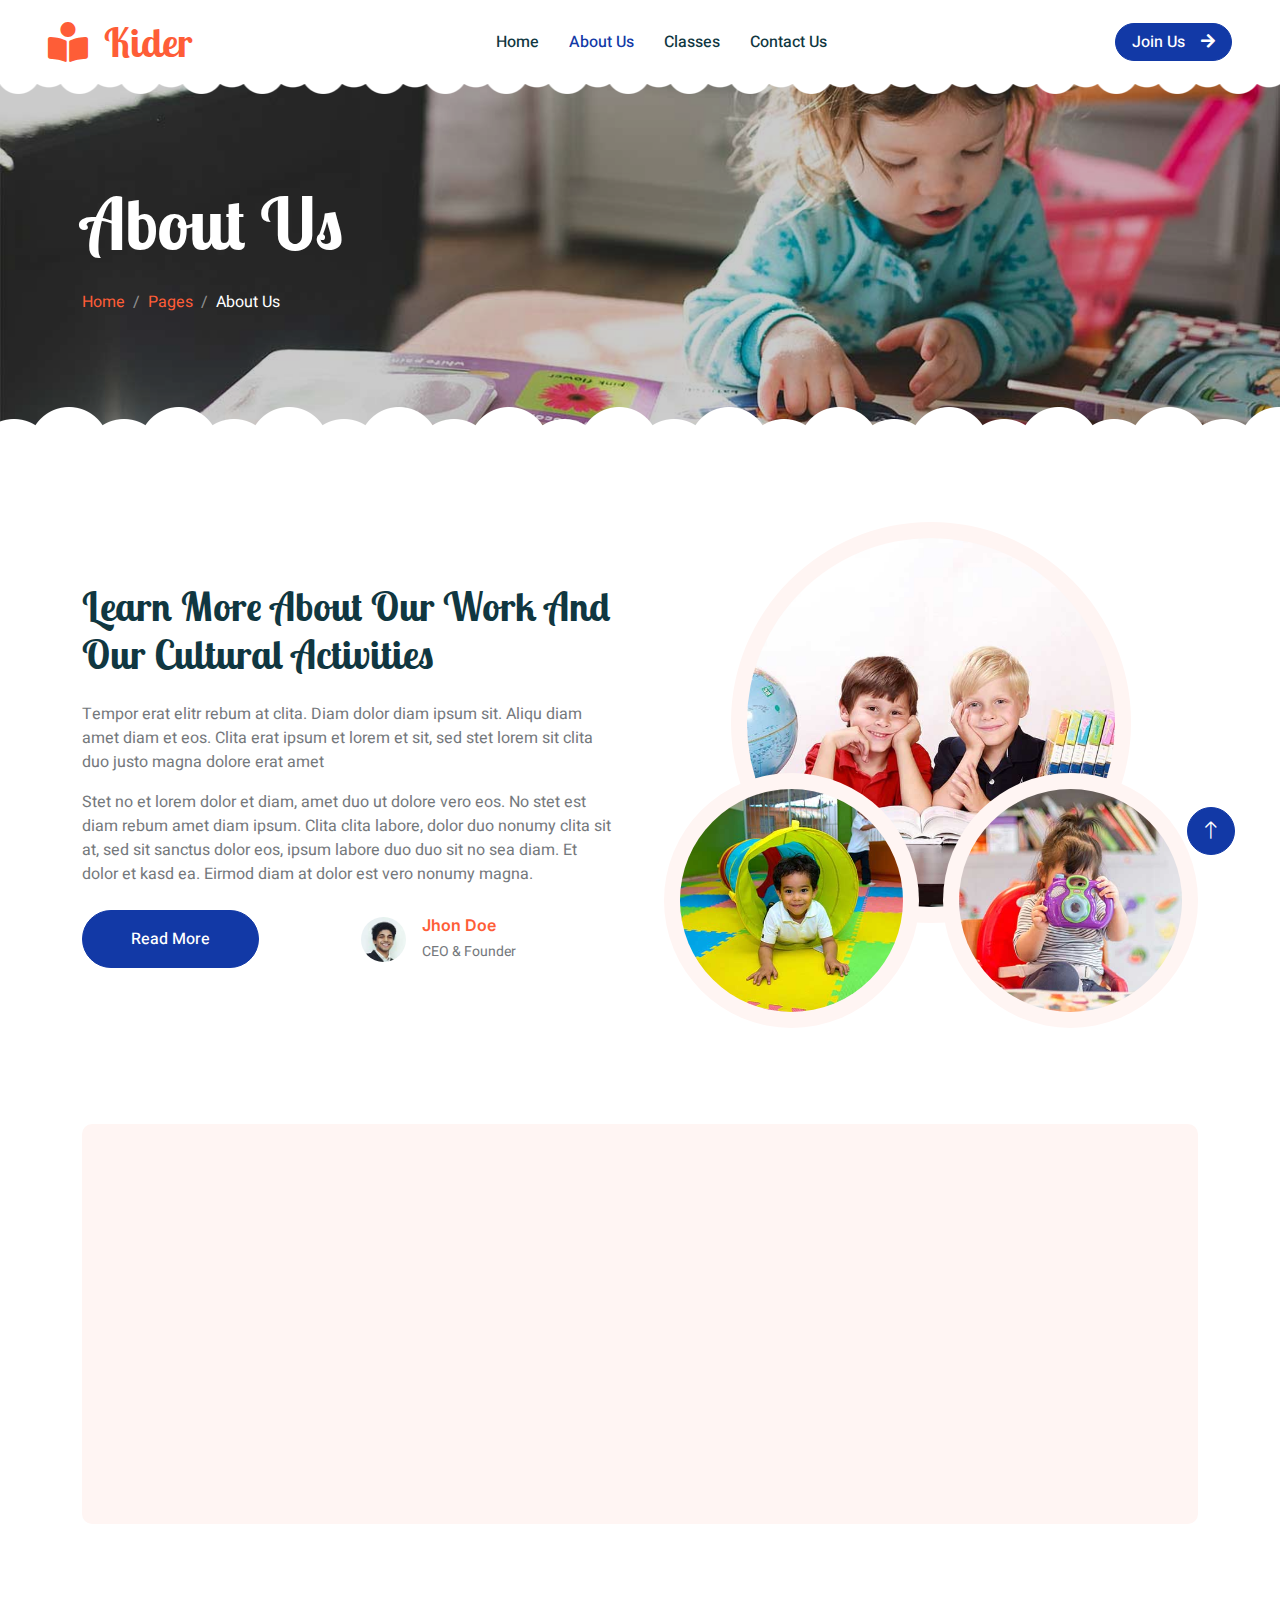
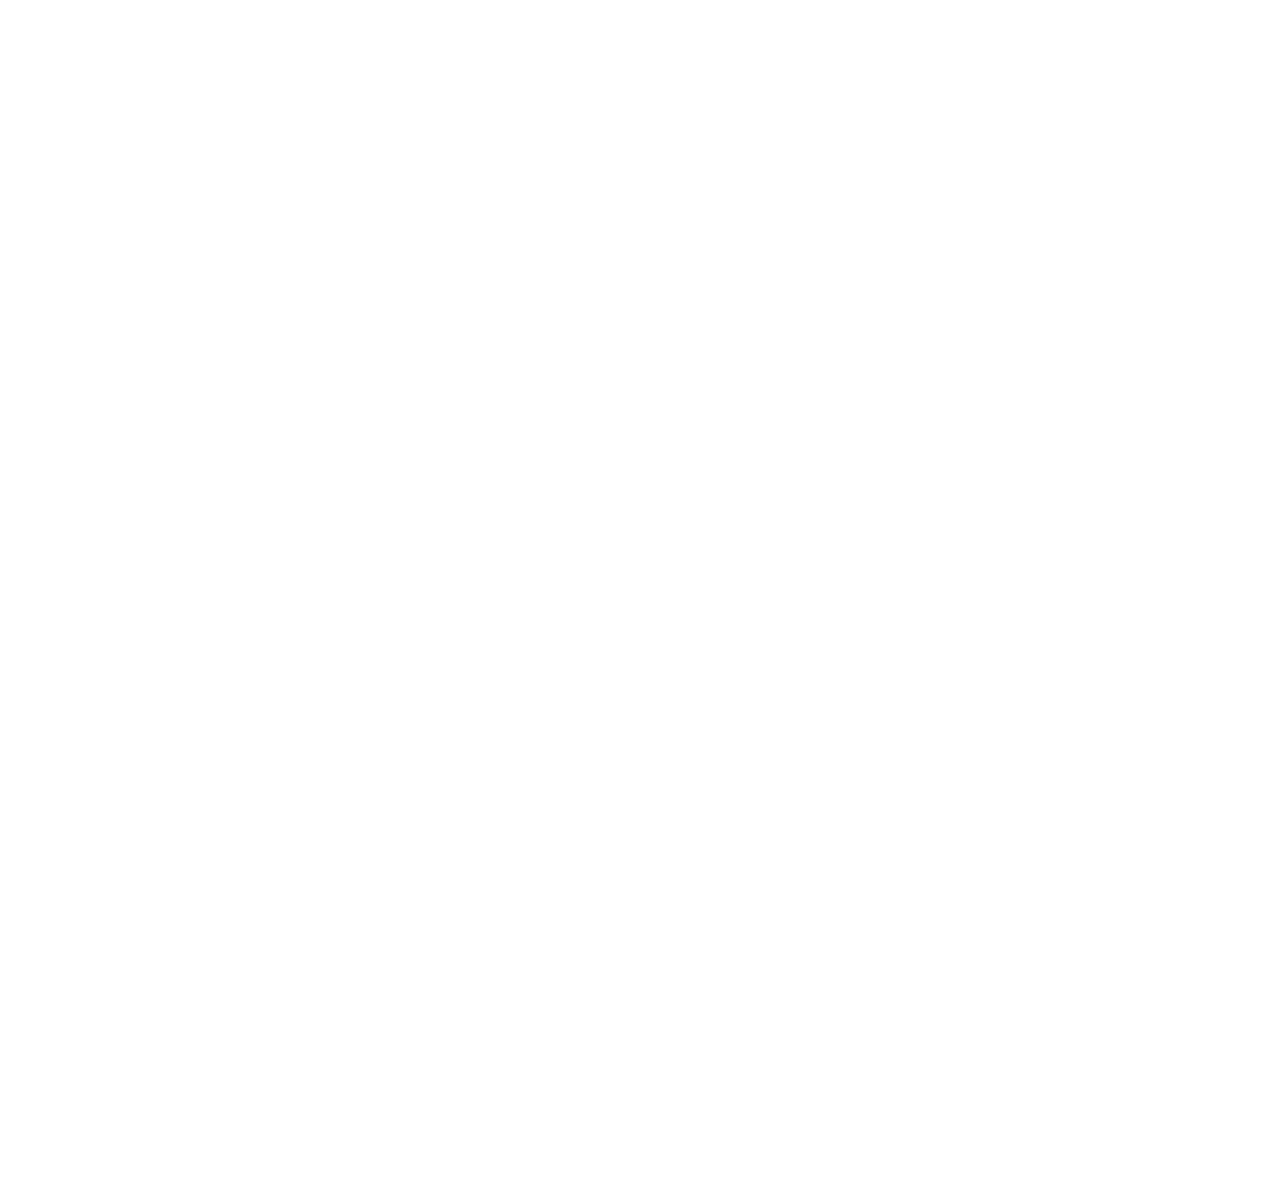
==== about.html @ 5e0542fc "feat/Initial Commit" ====
<!DOCTYPE html>
<html lang="en">

<head>
    <meta charset="utf-8">
    <title>Kider - Preschool Website Template</title>
    <meta content="width=device-width, initial-scale=1.0" name="viewport">
    <meta content="" name="keywords">
    <meta content="" name="description">

    <!-- Favicon -->
    <link href="img/favicon.ico" rel="icon">

    <!-- Google Web Fonts -->
    <link rel="preconnect" href="https://fonts.googleapis.com">
    <link rel="preconnect" href="https://fonts.gstatic.com" crossorigin>
    <link href="https://fonts.googleapis.com/css2?family=Heebo:wght@400;500;600&family=Inter:wght@600&family=Lobster+Two:wght@700&display=swap" rel="stylesheet">
    
    <!-- Icon Font Stylesheet -->
    <link href="https://cdnjs.cloudflare.com/ajax/libs/font-awesome/5.10.0/css/all.min.css" rel="stylesheet">
    <link href="https://cdn.jsdelivr.net/npm/bootstrap-icons@1.4.1/font/bootstrap-icons.css" rel="stylesheet">

    <!-- Libraries Stylesheet -->
    <link href="lib/animate/animate.min.css" rel="stylesheet">
    <link href="lib/owlcarousel/assets/owl.carousel.min.css" rel="stylesheet">

    <!-- Customized Bootstrap Stylesheet -->
    <link href="css/bootstrap.min.css" rel="stylesheet">

    <!-- Template Stylesheet -->
    <link href="css/style.css" rel="stylesheet">
</head>

<body>
    <div class="container-xxl bg-white p-0">
        <!-- Spinner Start -->
        <div id="spinner" class="show bg-white position-fixed translate-middle w-100 vh-100 top-50 start-50 d-flex align-items-center justify-content-center">
            <div class="spinner-border text-primary" style="width: 3rem; height: 3rem;" role="status">
                <span class="sr-only">Loading...</span>
            </div>
        </div>
        <!-- Spinner End -->


        <!-- Navbar Start -->
        <nav class="navbar navbar-expand-lg bg-white navbar-light sticky-top px-4 px-lg-5 py-lg-0">
            <a href="index.html" class="navbar-brand">
                <h1 class="m-0 text-primary"><i class="fa fa-book-reader me-3"></i>Kider</h1>
            </a>
            <button type="button" class="navbar-toggler" data-bs-toggle="collapse" data-bs-target="#navbarCollapse">
                <span class="navbar-toggler-icon"></span>
            </button>
            <div class="collapse navbar-collapse" id="navbarCollapse">
                <div class="navbar-nav mx-auto">
                    <a href="index.html" class="nav-item nav-link">Home</a>
                    <a href="about.html" class="nav-item nav-link active">About Us</a>
                    <a href="classes.html" class="nav-item nav-link">Classes</a>
                    <!-- <div class="nav-item dropdown">
                        <a href="#" class="nav-link dropdown-toggle" data-bs-toggle="dropdown">Pages</a>
                        <div class="dropdown-menu rounded-0 rounded-bottom border-0 shadow-sm m-0">
                            <a href="facility.html" class="dropdown-item">School Facilities</a>
                            <a href="team.html" class="dropdown-item">Popular Teachers</a>
                            <a href="call-to-action.html" class="dropdown-item">Become A Teachers</a>
                            <a href="appointment.html" class="dropdown-item">Make Appointment</a>
                            <a href="testimonial.html" class="dropdown-item">Testimonial</a>
                            <a href="404.html" class="dropdown-item">404 Error</a>
                        </div>
                    </div> -->
                    <a href="contact.html" class="nav-item nav-link">Contact Us</a>
                </div>
                <a href="" class="btn btn-primary rounded-pill px-3 d-none d-lg-block">Join Us<i class="fa fa-arrow-right ms-3"></i></a>
            </div>
        </nav>
        <!-- Navbar End -->


        <!-- Page Header End -->
        <div class="container-xxl py-5 page-header position-relative mb-5">
            <div class="container py-5">
                <h1 class="display-2 text-white animated slideInDown mb-4">About Us</h1>
                <nav aria-label="breadcrumb animated slideInDown">
                    <ol class="breadcrumb">
                        <li class="breadcrumb-item"><a href="#">Home</a></li>
                        <li class="breadcrumb-item"><a href="#">Pages</a></li>
                        <li class="breadcrumb-item text-white active" aria-current="page">About Us</li>
                    </ol>
                </nav>
            </div>
        </div>
        <!-- Page Header End -->


        <!-- About Start -->
        <div class="container-xxl py-5">
            <div class="container">
                <div class="row g-5 align-items-center">
                    <div class="col-lg-6 wow fadeInUp" data-wow-delay="0.1s">
                        <h1 class="mb-4">Learn More About Our Work And Our Cultural Activities</h1>
                        <p>Tempor erat elitr rebum at clita. Diam dolor diam ipsum sit. Aliqu diam amet diam et eos. Clita erat ipsum et lorem et sit, sed stet lorem sit clita duo justo magna dolore erat amet</p>
                        <p class="mb-4">Stet no et lorem dolor et diam, amet duo ut dolore vero eos. No stet est diam rebum amet diam ipsum. Clita clita labore, dolor duo nonumy clita sit at, sed sit sanctus dolor eos, ipsum labore duo duo sit no sea diam. Et dolor et kasd ea. Eirmod diam at dolor est vero nonumy magna.</p>
                        <div class="row g-4 align-items-center">
                            <div class="col-sm-6">
                                <a class="btn btn-primary rounded-pill py-3 px-5" href="">Read More</a>
                            </div>
                            <div class="col-sm-6">
                                <div class="d-flex align-items-center">
                                    <img class="rounded-circle flex-shrink-0" src="img/user.jpg" alt="" style="width: 45px; height: 45px;">
                                    <div class="ms-3">
                                        <h6 class="text-primary mb-1">Jhon Doe</h6>
                                        <small>CEO & Founder</small>
                                    </div>
                                </div>
                            </div>
                        </div>
                    </div>
                    <div class="col-lg-6 about-img wow fadeInUp" data-wow-delay="0.5s">
                        <div class="row">
                            <div class="col-12 text-center">
                                <img class="img-fluid w-75 rounded-circle bg-light p-3" src="img/about-1.jpg" alt="">
                            </div>
                            <div class="col-6 text-start" style="margin-top: -150px;">
                                <img class="img-fluid w-100 rounded-circle bg-light p-3" src="img/about-2.jpg" alt="">
                            </div>
                            <div class="col-6 text-end" style="margin-top: -150px;">
                                <img class="img-fluid w-100 rounded-circle bg-light p-3" src="img/about-3.jpg" alt="">
                            </div>
                        </div>
                    </div>
                </div>
            </div>
        </div>
        <!-- About End -->


        <!-- Call To Action Start -->
        <div class="container-xxl py-5">
            <div class="container">
                <div class="bg-light rounded">
                    <div class="row g-0">
                        <div class="col-lg-6 wow fadeIn" data-wow-delay="0.1s" style="min-height: 400px;">
                            <div class="position-relative h-100">
                                <img class="position-absolute w-100 h-100 rounded" src="img/call-to-action.jpg" style="object-fit: cover;">
                            </div>
                        </div>
                        <div class="col-lg-6 wow fadeIn" data-wow-delay="0.5s">
                            <div class="h-100 d-flex flex-column justify-content-center p-5">
                                <h1 class="mb-4">Become A Teacher</h1>
                                <p class="mb-4">Tempor erat elitr rebum at clita. Diam dolor diam ipsum sit. Aliqu diam amet diam et eos.
                                    Clita erat ipsum et lorem et sit, sed stet lorem sit clita duo justo magna dolore erat amet
                                </p>
                                <a class="btn btn-primary py-3 px-5" href="">Get Started Now<i class="fa fa-arrow-right ms-2"></i></a>
                            </div>
                        </div>
                    </div>
                </div>
            </div>
        </div>
        <!-- Call To Action End -->


        <!-- Team Start -->
        <div class="container-xxl py-5">
            <div class="container">
                <div class="text-center mx-auto mb-5 wow fadeInUp" data-wow-delay="0.1s" style="max-width: 600px;">
                    <h1 class="mb-3">Popular Teachers</h1>
                    <p>Eirmod sed ipsum dolor sit rebum labore magna erat. Tempor ut dolore lorem kasd vero ipsum sit
                        eirmod sit. Ipsum diam justo sed rebum vero dolor duo.</p>
                </div>
                <div class="row g-4">
                    <div class="col-lg-4 col-md-6 wow fadeInUp" data-wow-delay="0.1s">
                        <div class="team-item position-relative">
                            <img class="img-fluid rounded-circle w-75" src="img/team-1.jpg" alt="">
                            <div class="team-text">
                                <h3>Full Name</h3>
                                <p>Designation</p>
                                <div class="d-flex align-items-center">
                                    <a class="btn btn-square btn-primary mx-1" href=""><i class="fab fa-facebook-f"></i></a>
                                    <a class="btn btn-square btn-primary  mx-1" href=""><i class="fab fa-twitter"></i></a>
                                    <a class="btn btn-square btn-primary  mx-1" href=""><i class="fab fa-instagram"></i></a>
                                </div>
                            </div>
                        </div>
                    </div>
                    <div class="col-lg-4 col-md-6 wow fadeInUp" data-wow-delay="0.3s">
                        <div class="team-item position-relative">
                            <img class="img-fluid rounded-circle w-75" src="img/team-2.jpg" alt="">
                            <div class="team-text">
                                <h3>Full Name</h3>
                                <p>Designation</p>
                                <div class="d-flex align-items-center">
                                    <a class="btn btn-square btn-primary mx-1" href=""><i class="fab fa-facebook-f"></i></a>
                                    <a class="btn btn-square btn-primary  mx-1" href=""><i class="fab fa-twitter"></i></a>
                                    <a class="btn btn-square btn-primary  mx-1" href=""><i class="fab fa-instagram"></i></a>
                                </div>
                            </div>
                        </div>
                    </div>
                    <div class="col-lg-4 col-md-6 wow fadeInUp" data-wow-delay="0.5s">
                        <div class="team-item position-relative">
                            <img class="img-fluid rounded-circle w-75" src="img/team-3.jpg" alt="">
                            <div class="team-text">
                                <h3>Full Name</h3>
                                <p>Designation</p>
                                <div class="d-flex align-items-center">
                                    <a class="btn btn-square btn-primary mx-1" href=""><i class="fab fa-facebook-f"></i></a>
                                    <a class="btn btn-square btn-primary  mx-1" href=""><i class="fab fa-twitter"></i></a>
                                    <a class="btn btn-square btn-primary  mx-1" href=""><i class="fab fa-instagram"></i></a>
                                </div>
                            </div>
                        </div>
                    </div>
                </div>
            </div>
        </div>
        <!-- Team End -->


        <!-- Footer Start -->
        <div class="container-fluid bg-dark text-white-50 footer pt-5 mt-5 wow fadeIn" data-wow-delay="0.1s">
            <div class="container py-5">
                <div class="row g-5">
                    <div class="col-lg-3 col-md-6">
                        <h3 class="text-white mb-4">Get In Touch</h3>
                        <p class="mb-2"><i class="fa fa-map-marker-alt me-3"></i>123 Street, New York, USA</p>
                        <p class="mb-2"><i class="fa fa-phone-alt me-3"></i>+012 345 67890</p>
                        <p class="mb-2"><i class="fa fa-envelope me-3"></i>info@example.com</p>
                        <div class="d-flex pt-2">
                            <a class="btn btn-outline-light btn-social" href=""><i class="fab fa-twitter"></i></a>
                            <a class="btn btn-outline-light btn-social" href=""><i class="fab fa-facebook-f"></i></a>
                            <a class="btn btn-outline-light btn-social" href=""><i class="fab fa-youtube"></i></a>
                            <a class="btn btn-outline-light btn-social" href=""><i class="fab fa-linkedin-in"></i></a>
                        </div>
                    </div>
                    <div class="col-lg-3 col-md-6">
                        <h3 class="text-white mb-4">Quick Links</h3>
                        <a class="btn btn-link text-white-50" href="">About Us</a>
                        <a class="btn btn-link text-white-50" href="">Contact Us</a>
                        <a class="btn btn-link text-white-50" href="">Our Services</a>
                        <a class="btn btn-link text-white-50" href="">Privacy Policy</a>
                        <a class="btn btn-link text-white-50" href="">Terms & Condition</a>
                    </div>
                    <div class="col-lg-3 col-md-6">
                        <h3 class="text-white mb-4">Photo Gallery</h3>
                        <div class="row g-2 pt-2">
                            <div class="col-4">
                                <img class="img-fluid rounded bg-light p-1" src="img/classes-1.jpg" alt="">
                            </div>
                            <div class="col-4">
                                <img class="img-fluid rounded bg-light p-1" src="img/classes-2.jpg" alt="">
                            </div>
                            <div class="col-4">
                                <img class="img-fluid rounded bg-light p-1" src="img/classes-3.jpg" alt="">
                            </div>
                            <div class="col-4">
                                <img class="img-fluid rounded bg-light p-1" src="img/classes-4.jpg" alt="">
                            </div>
                            <div class="col-4">
                                <img class="img-fluid rounded bg-light p-1" src="img/classes-5.jpg" alt="">
                            </div>
                            <div class="col-4">
                                <img class="img-fluid rounded bg-light p-1" src="img/classes-6.jpg" alt="">
                            </div>
                        </div>
                    </div>
                    <div class="col-lg-3 col-md-6">
                        <h3 class="text-white mb-4">Newsletter</h3>
                        <p>Dolor amet sit justo amet elitr clita ipsum elitr est.</p>
                        <div class="position-relative mx-auto" style="max-width: 400px;">
                            <input class="form-control bg-transparent w-100 py-3 ps-4 pe-5" type="text" placeholder="Your email">
                            <button type="button" class="btn btn-primary py-2 position-absolute top-0 end-0 mt-2 me-2">SignUp</button>
                        </div>
                    </div>
                </div>
            </div>
            <div class="container">
                <div class="copyright">
                    <div class="row">
                        <div class="col-md-6 text-center text-md-start mb-3 mb-md-0">
                            &copy; <a class="border-bottom" href="#">Your Site Name</a>, All Right Reserved. 
							
							<!--/*** This template is free as long as you keep the footer author’s credit link/attribution link/backlink. If you'd like to use the template without the footer author’s credit link/attribution link/backlink, you can purchase the Credit Removal License from "https://htmlcodex.com/credit-removal". Thank you for your support. ***/-->
							Designed By <a class="border-bottom" href="https://htmlcodex.com">HTML Codex</a>
                        </div>
                        <div class="col-md-6 text-center text-md-end">
                            <div class="footer-menu">
                                <a href="">Home</a>
                                <a href="">Cookies</a>
                                <a href="">Help</a>
                                <a href="">FQAs</a>
                            </div>
                        </div>
                    </div>
                </div>
            </div>
        </div>
        <!-- Footer End -->


        <!-- Back to Top -->
        <a href="#" class="btn btn-lg btn-primary btn-lg-square back-to-top"><i class="bi bi-arrow-up"></i></a>
    </div>

    <!-- JavaScript Libraries -->
    <script src="https://code.jquery.com/jquery-3.4.1.min.js"></script>
    <script src="https://cdn.jsdelivr.net/npm/bootstrap@5.0.0/dist/js/bootstrap.bundle.min.js"></script>
    <script src="lib/wow/wow.min.js"></script>
    <script src="lib/easing/easing.min.js"></script>
    <script src="lib/waypoints/waypoints.min.js"></script>
    <script src="lib/owlcarousel/owl.carousel.min.js"></script>

    <!-- Template Javascript -->
    <script src="js/main.js"></script>
</body>

</html>
---- css/style.css ----
/********** Template CSS **********/
:root {
    --primary: #1239A6;
    --light: #FFF5F3;
    --dark: #103741;
}

.back-to-top {
    position: fixed;
    display: none;
    right: 45px;
    bottom: 45px;
    z-index: 99;
}


/*** Spinner ***/
#spinner {
    opacity: 0;
    visibility: hidden;
    transition: opacity .5s ease-out, visibility 0s linear .5s;
    z-index: 99999;
}

#spinner.show {
    transition: opacity .5s ease-out, visibility 0s linear 0s;
    visibility: visible;
    opacity: 1;
}


/*** Button ***/
.btn {
    font-weight: 500;
    transition: .5s;
}

.btn.btn-primary {
    color: #FFFFFF;
}

.btn-square {
    width: 38px;
    height: 38px;
}

.btn-sm-square {
    width: 32px;
    height: 32px;
}

.btn-lg-square {
    width: 48px;
    height: 48px;
}

.btn-square,
.btn-sm-square,
.btn-lg-square {
    padding: 0;
    display: flex;
    align-items: center;
    justify-content: center;
    font-weight: normal;
    border-radius: 50px;
}


/*** Heading ***/
h1,
h2,
h3,
h4,
.h1,
.h2,
.h3,
.h4,
.display-1,
.display-2,
.display-3,
.display-4,
.display-5,
.display-6 {
    font-family: 'Lobster Two', cursive;
    font-weight: 700;
}

h5,
h6,
.h5,
.h6 {
    font-weight: 600;
}

.font-secondary {
    font-family: 'Lobster Two', cursive;
}


/*** Navbar ***/
.navbar .navbar-nav .nav-link {
    padding: 30px 15px;
    color: var(--dark);
    font-weight: 500;
    outline: none;
}

.navbar .navbar-nav .nav-link:hover,
.navbar .navbar-nav .nav-link.active {
    color: var(--primary);
}

.navbar.sticky-top {
    top: -100px;
    transition: .5s;
}

.navbar .dropdown-toggle::after {
    border: none;
    content: "\f107";
    font-family: "Font Awesome 5 Free";
    font-weight: 900;
    vertical-align: middle;
    margin-left: 5px;
    transition: .5s;
}

.navbar .dropdown-toggle[aria-expanded=true]::after {
    transform: rotate(-180deg);
}

@media (max-width: 991.98px) {
    .navbar .navbar-nav .nav-link  {
        margin-right: 0;
        padding: 10px 0;
    }

    .navbar .navbar-nav {
        margin-top: 15px;
        border-top: 1px solid #EEEEEE;
    }
}

@media (min-width: 992px) {
    .navbar .nav-item .dropdown-menu {
        display: block;
        top: calc(100% - 15px);
        margin-top: 0;
        opacity: 0;
        visibility: hidden;
        transition: .5s;
        
    }

    .navbar .nav-item:hover .dropdown-menu {
        top: 100%;
        visibility: visible;
        transition: .5s;
        opacity: 1;
    }
}


/*** Header ***/
.header-carousel::before,
.header-carousel::after,
.page-header::before,
.page-header::after {
    position: absolute;
    content: "";
    width: 100%;
    height: 10px;
    top: 0;
    left: 0;
    background: url(../img/bg-header-top.png) center center repeat-x;
    z-index: 1;
}

.header-carousel::after,
.page-header::after {
    height: 19px;
    top: auto;
    bottom: 0;
    background: url(../img/bg-header-bottom.png) center center repeat-x;
}

@media (max-width: 768px) {
    .header-carousel .owl-carousel-item {
        position: relative;
        min-height: 500px;
    }
    
    .header-carousel .owl-carousel-item img {
        position: absolute;
        width: 100%;
        height: 100%;
        object-fit: cover;
    }

    .header-carousel .owl-carousel-item p {
        font-size: 16px !important;
        font-weight: 400 !important;
    }

    .header-carousel .owl-carousel-item h1 {
        font-size: 30px;
        font-weight: 600;
    }
}

.header-carousel .owl-nav {
    position: absolute;
    top: 50%;
    right: 8%;
    transform: translateY(-50%);
    display: flex;
    flex-direction: column;
}

.header-carousel .owl-nav .owl-prev,
.header-carousel .owl-nav .owl-next {
    margin: 7px 0;
    width: 45px;
    height: 45px;
    display: flex;
    align-items: center;
    justify-content: center;
    color: #FFFFFF;
    background: transparent;
    border: 1px solid #FFFFFF;
    border-radius: 45px;
    font-size: 22px;
    transition: .5s;
}

.header-carousel .owl-nav .owl-prev:hover,
.header-carousel .owl-nav .owl-next:hover {
    background: var(--primary);
    border-color: var(--primary);
}

.page-header {
    background: linear-gradient(rgba(0, 0, 0, .2), rgba(0, 0, 0, .2)), url(../img/carousel-1.jpg) center center no-repeat;
    background-size: cover;
}

.breadcrumb-item + .breadcrumb-item::before {
    color: rgba(255, 255, 255, .5);
}


/*** Facility ***/
.facility-item .facility-icon {
    position: relative;
    margin: 0 auto;
    width: 100px;
    height: 100px;
    border-radius: 100px;
    display: flex;
    align-items: center;
    justify-content: center;
}

.facility-item .facility-icon::before {
    position: absolute;
    content: "";
    width: 100%;
    height: 100%;
    top: 0;
    left: 0;
    background: rgba(255, 255, 255, .9);
    transition: .5s;
    z-index: 1;
}

.facility-item .facility-icon span {
    position: absolute;
    content: "";
    width: 15px;
    height: 30px;
    top: 0;
    left: 0;
    border-radius: 50%;
}

.facility-item .facility-icon span:last-child {
    left: auto;
    right: 0;
}

.facility-item .facility-icon i {
    position: relative;
    z-index: 2;
}

.facility-item .facility-text {
    position: relative;
    min-height: 250px;
    padding: 30px;
    border-radius: 100%;
    display: flex;
    text-align: center;
    justify-content: center;
    flex-direction: column;
}

.facility-item .facility-text::before {
    position: absolute;
    content: "";
    width: 100%;
    height: 100%;
    top: 0;
    left: 0;
    background: rgba(255, 255, 255, .9);
    transition: .5s;
    z-index: 1;
}

.facility-item .facility-text * {
    position: relative;
    z-index: 2;
}

.facility-item:hover .facility-icon::before,
.facility-item:hover .facility-text::before {
    background: transparent;
}

.facility-item * {
    transition: .5s;
}

.facility-item:hover * {
    color: #FFFFFF !important;
}


/*** About ***/
.about-img img {
    transition: .5s;
}

.about-img img:hover {
    background: var(--primary) !important;
}


/*** Classes ***/
.classes-item {
    transition: .5s;
}

.classes-item:hover {
    margin-top: -10px;
}


/*** Team ***/
.team-item .team-text {
    position: absolute;
    width: 250px;
    height: 250px;
    bottom: 0;
    right: 0;
    display: flex;
    align-items: center;
    justify-content: center;
    flex-direction: column;
    background: #FFFFFF;
    border: 17px solid var(--light);
    border-radius: 250px;
    transition: .5s;
}

.team-item:hover .team-text {
    border-color: var(--primary);
}


/*** Testimonial ***/
.testimonial-carousel {
    padding-left: 1.5rem;
    padding-right: 1.5rem;
}

@media (min-width: 576px) {
    .testimonial-carousel {
        padding-left: 4rem;
        padding-right: 4rem;
    }
}

.testimonial-carousel .testimonial-item .border {
    border: 1px dashed rgba(0, 185, 142, .3) !important;
}

.testimonial-carousel .owl-nav {
    position: absolute;
    width: 100%;
    height: 45px;
    top: 50%;
    left: 0;
    transform: translateY(-50%);
    display: flex;
    justify-content: space-between;
    z-index: 1;
}

.testimonial-carousel .owl-nav .owl-prev,
.testimonial-carousel .owl-nav .owl-next {
    position: relative;
    width: 45px;
    height: 45px;
    display: flex;
    align-items: center;
    justify-content: center;
    color: #FFFFFF;
    background: var(--primary);
    border-radius: 45px;
    font-size: 20px;
    transition: .5s;
}

.testimonial-carousel .owl-nav .owl-prev:hover,
.testimonial-carousel .owl-nav .owl-next:hover {
    background: var(--dark);
}


/*** Footer ***/
.footer .btn.btn-social {
    margin-right: 5px;
    width: 45px;
    height: 45px;
    display: flex;
    align-items: center;
    justify-content: center;
    color: #FFFFFF;
    border: 1px solid rgba(255,255,255,0.5);
    border-radius: 45px;
    transition: .3s;
}

.footer .btn.btn-social:hover {
    border-color: var(--primary);
    background: var(--primary);
}

.footer .btn.btn-link {
    display: block;
    margin-bottom: 5px;
    padding: 0;
    text-align: left;
    font-size: 16px;
    font-weight: normal;
    text-transform: capitalize;
    transition: .3s;
}

.footer .btn.btn-link::before {
    position: relative;
    content: "\f105";
    font-family: "Font Awesome 5 Free";
    font-weight: 900;
    margin-right: 10px;
}

.footer .btn.btn-link:hover {
    color: var(--primary) !important;
    letter-spacing: 1px;
    box-shadow: none;
}

.footer .form-control {
    border-color: rgba(255,255,255,0.5);
}

.footer .copyright {
    padding: 25px 0;
    font-size: 15px;
    border-top: 1px solid rgba(256, 256, 256, .1);
}

.footer .copyright a {
    color: #FFFFFF;
}

.footer .footer-menu a {
    margin-right: 15px;
    padding-right: 15px;
    border-right: 1px solid rgba(255, 255, 255, .1);
}

.footer .copyright a:hover,
.footer .footer-menu a:hover {
    color: var(--primary) !important;
}

.footer .footer-menu a:last-child {
    margin-right: 0;
    padding-right: 0;
    border-right: none;
}
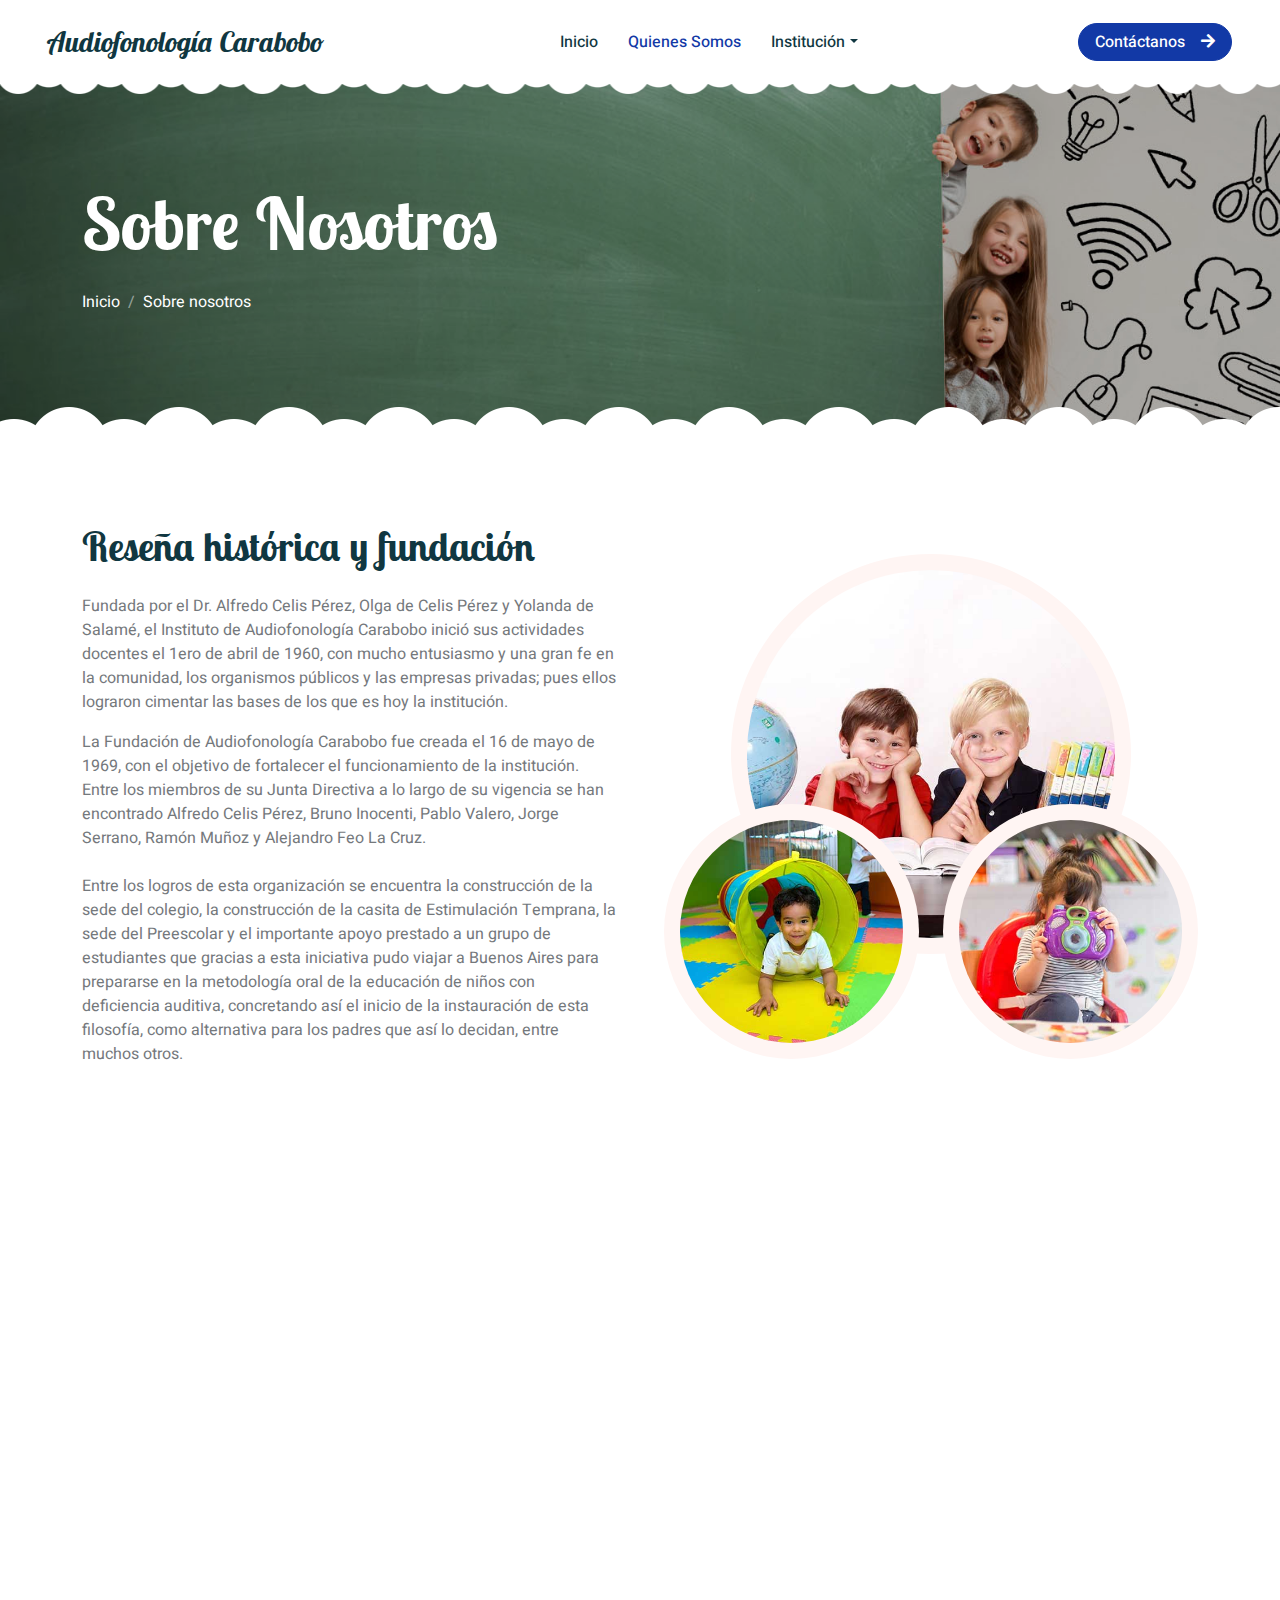
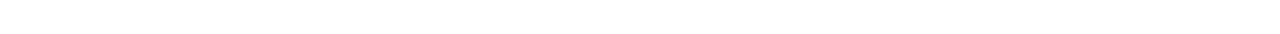
==== commit 90ce7a75: "Updated images and background, fixed formatting issues" ====
--- a/about.html
+++ b/about.html
@@ -3,7 +3,7 @@
 
 <head>
     <meta charset="utf-8">
-    <title>Kider - Preschool Website Template</title>
+    <title>Audiofonología Carabobo</title>
     <meta content="width=device-width, initial-scale=1.0" name="viewport">
     <meta content="" name="keywords">
     <meta content="" name="description">
@@ -45,30 +45,25 @@
         <!-- Navbar Start -->
         <nav class="navbar navbar-expand-lg bg-white navbar-light sticky-top px-4 px-lg-5 py-lg-0">
             <a href="index.html" class="navbar-brand">
-                <h1 class="m-0 text-primary"><i class="fa fa-book-reader me-3"></i>Kider</h1>
+                <h3 class="m-0"><i class="">Audiofonología Carabobo</i></h3>
             </a>
             <button type="button" class="navbar-toggler" data-bs-toggle="collapse" data-bs-target="#navbarCollapse">
                 <span class="navbar-toggler-icon"></span>
             </button>
             <div class="collapse navbar-collapse" id="navbarCollapse">
                 <div class="navbar-nav mx-auto">
-                    <a href="index.html" class="nav-item nav-link">Home</a>
-                    <a href="about.html" class="nav-item nav-link active">About Us</a>
-                    <a href="classes.html" class="nav-item nav-link">Classes</a>
-                    <!-- <div class="nav-item dropdown">
-                        <a href="#" class="nav-link dropdown-toggle" data-bs-toggle="dropdown">Pages</a>
+                    <a href="index.html" class="nav-item nav-link">Inicio</a>
+                    <a href="about.html" class="nav-item nav-link active">Quienes Somos</a>
+                    <div class="nav-item dropdown">
+                        <a href="#" class="nav-link dropdown-toggle" data-bs-toggle="dropdown">Institución</a>
                         <div class="dropdown-menu rounded-0 rounded-bottom border-0 shadow-sm m-0">
-                            <a href="facility.html" class="dropdown-item">School Facilities</a>
-                            <a href="team.html" class="dropdown-item">Popular Teachers</a>
-                            <a href="call-to-action.html" class="dropdown-item">Become A Teachers</a>
-                            <a href="appointment.html" class="dropdown-item">Make Appointment</a>
-                            <a href="testimonial.html" class="dropdown-item">Testimonial</a>
-                            <a href="404.html" class="dropdown-item">404 Error</a>
-                        </div>
-                    </div> -->
-                    <a href="contact.html" class="nav-item nav-link">Contact Us</a>
-                </div>
-                <a href="" class="btn btn-primary rounded-pill px-3 d-none d-lg-block">Join Us<i class="fa fa-arrow-right ms-3"></i></a>
+                            <a href="facility.html" class="dropdown-item">Terapia de Lenguaje y Articulación</a>
+                            <a href="team.html" class="dropdown-item">Integración Social</a>
+                        </div>
+                    </div>
+                </div>
+                <a href="contact.html" class="btn btn-primary rounded-pill px-3 d-none d-lg-block">Contáctanos<i
+                        class="fa fa-arrow-right ms-3"></i></a>
             </div>
         </nav>
         <!-- Navbar End -->
@@ -77,12 +72,12 @@
         <!-- Page Header End -->
         <div class="container-xxl py-5 page-header position-relative mb-5">
             <div class="container py-5">
-                <h1 class="display-2 text-white animated slideInDown mb-4">About Us</h1>
+                <h1 class="display-2 text-white animated slideInDown mb-4">Sobre Nosotros</h1>
                 <nav aria-label="breadcrumb animated slideInDown">
                     <ol class="breadcrumb">
-                        <li class="breadcrumb-item"><a href="#">Home</a></li>
-                        <li class="breadcrumb-item"><a href="#">Pages</a></li>
-                        <li class="breadcrumb-item text-white active" aria-current="page">About Us</li>
+                        <li class="breadcrumb-item"><a href="#">Inicio</a></li>
+                        <!-- <li class="breadcrumb-item"><a href="#">Pages</a></li> -->
+                        <li class="breadcrumb-item text-white active" aria-current="page">Sobre nosotros</li>
                     </ol>
                 </nav>
             </div>
@@ -95,23 +90,17 @@
             <div class="container">
                 <div class="row g-5 align-items-center">
                     <div class="col-lg-6 wow fadeInUp" data-wow-delay="0.1s">
-                        <h1 class="mb-4">Learn More About Our Work And Our Cultural Activities</h1>
-                        <p>Tempor erat elitr rebum at clita. Diam dolor diam ipsum sit. Aliqu diam amet diam et eos. Clita erat ipsum et lorem et sit, sed stet lorem sit clita duo justo magna dolore erat amet</p>
-                        <p class="mb-4">Stet no et lorem dolor et diam, amet duo ut dolore vero eos. No stet est diam rebum amet diam ipsum. Clita clita labore, dolor duo nonumy clita sit at, sed sit sanctus dolor eos, ipsum labore duo duo sit no sea diam. Et dolor et kasd ea. Eirmod diam at dolor est vero nonumy magna.</p>
-                        <div class="row g-4 align-items-center">
+                        <h1 class="mb-4">Reseña histórica y fundación</h1>
+                        <p>Fundada por el Dr. Alfredo Celis Pérez, Olga de Celis Pérez y Yolanda de Salamé, el Instituto de Audiofonología Carabobo inició sus actividades docentes el 1ero de abril de 1960, con mucho entusiasmo y una gran fe en la comunidad, los organismos públicos y las empresas privadas; pues ellos lograron cimentar las bases de los que es hoy la institución.</p>
+                        <p class="mb-4">La Fundación de Audiofonología Carabobo fue creada el 16 de mayo de 1969, con el objetivo de fortalecer el funcionamiento de la institución. Entre los miembros de su Junta Directiva a lo largo de su vigencia se han encontrado Alfredo Celis Pérez, Bruno Inocenti, Pablo Valero, Jorge Serrano, Ramón Muñoz y Alejandro Feo La Cruz.
+                        </p>
+                        <p class="mb-4">Entre los logros de esta organización se encuentra la construcción de la sede del colegio, la construcción de la casita de Estimulación Temprana, la sede del Preescolar y el importante apoyo prestado a un grupo de estudiantes que gracias a esta iniciativa pudo viajar a Buenos Aires para prepararse en la metodología oral de la educación de niños con deficiencia auditiva, concretando así el inicio de la instauración de esta filosofía, como alternativa para los padres que así lo decidan, entre muchos otros.
+                        </p>
+                        <!-- <div class="row g-4 align-items-center">
                             <div class="col-sm-6">
                                 <a class="btn btn-primary rounded-pill py-3 px-5" href="">Read More</a>
                             </div>
-                            <div class="col-sm-6">
-                                <div class="d-flex align-items-center">
-                                    <img class="rounded-circle flex-shrink-0" src="img/user.jpg" alt="" style="width: 45px; height: 45px;">
-                                    <div class="ms-3">
-                                        <h6 class="text-primary mb-1">Jhon Doe</h6>
-                                        <small>CEO & Founder</small>
-                                    </div>
-                                </div>
-                            </div>
-                        </div>
+                        </div> -->
                     </div>
                     <div class="col-lg-6 about-img wow fadeInUp" data-wow-delay="0.5s">
                         <div class="row">
@@ -132,34 +121,8 @@
         <!-- About End -->
 
 
-        <!-- Call To Action Start -->
-        <div class="container-xxl py-5">
-            <div class="container">
-                <div class="bg-light rounded">
-                    <div class="row g-0">
-                        <div class="col-lg-6 wow fadeIn" data-wow-delay="0.1s" style="min-height: 400px;">
-                            <div class="position-relative h-100">
-                                <img class="position-absolute w-100 h-100 rounded" src="img/call-to-action.jpg" style="object-fit: cover;">
-                            </div>
-                        </div>
-                        <div class="col-lg-6 wow fadeIn" data-wow-delay="0.5s">
-                            <div class="h-100 d-flex flex-column justify-content-center p-5">
-                                <h1 class="mb-4">Become A Teacher</h1>
-                                <p class="mb-4">Tempor erat elitr rebum at clita. Diam dolor diam ipsum sit. Aliqu diam amet diam et eos.
-                                    Clita erat ipsum et lorem et sit, sed stet lorem sit clita duo justo magna dolore erat amet
-                                </p>
-                                <a class="btn btn-primary py-3 px-5" href="">Get Started Now<i class="fa fa-arrow-right ms-2"></i></a>
-                            </div>
-                        </div>
-                    </div>
-                </div>
-            </div>
-        </div>
-        <!-- Call To Action End -->
-
-
         <!-- Team Start -->
-        <div class="container-xxl py-5">
+        <!-- <div class="container-xxl py-5">
             <div class="container">
                 <div class="text-center mx-auto mb-5 wow fadeInUp" data-wow-delay="0.1s" style="max-width: 600px;">
                     <h1 class="mb-3">Popular Teachers</h1>
@@ -211,7 +174,7 @@
                     </div>
                 </div>
             </div>
-        </div>
+        </div> -->
         <!-- Team End -->
 
 
@@ -220,24 +183,23 @@
             <div class="container py-5">
                 <div class="row g-5">
                     <div class="col-lg-3 col-md-6">
-                        <h3 class="text-white mb-4">Get In Touch</h3>
-                        <p class="mb-2"><i class="fa fa-map-marker-alt me-3"></i>123 Street, New York, USA</p>
-                        <p class="mb-2"><i class="fa fa-phone-alt me-3"></i>+012 345 67890</p>
-                        <p class="mb-2"><i class="fa fa-envelope me-3"></i>info@example.com</p>
+                        <h3 class="text-white mb-4">Ponerse en contacto</h3>
+                        <p class="mb-2"><i class="fa fa-map-marker-alt me-3"></i>Av. 100 Bolivar Sur, Valencia, Carabobo</p>
+                        <p class="mb-2"><i class="fa fa-phone-alt me-3"></i>+58 0241 - 9255768</p>
+                        <p class="mb-2"><i class="fa fa-envelope me-3"></i>info@audiofonologia.com</p>
                         <div class="d-flex pt-2">
-                            <a class="btn btn-outline-light btn-social" href=""><i class="fab fa-twitter"></i></a>
+                            <a class="btn btn-outline-light btn-social" href=""><i class="fab fa-whatsapp"></i></a>
                             <a class="btn btn-outline-light btn-social" href=""><i class="fab fa-facebook-f"></i></a>
                             <a class="btn btn-outline-light btn-social" href=""><i class="fab fa-youtube"></i></a>
-                            <a class="btn btn-outline-light btn-social" href=""><i class="fab fa-linkedin-in"></i></a>
+                            <a class="btn btn-outline-light btn-social" href=""><i class="fab fa-instagram"></i></a>
                         </div>
                     </div>
                     <div class="col-lg-3 col-md-6">
-                        <h3 class="text-white mb-4">Quick Links</h3>
-                        <a class="btn btn-link text-white-50" href="">About Us</a>
-                        <a class="btn btn-link text-white-50" href="">Contact Us</a>
-                        <a class="btn btn-link text-white-50" href="">Our Services</a>
-                        <a class="btn btn-link text-white-50" href="">Privacy Policy</a>
-                        <a class="btn btn-link text-white-50" href="">Terms & Condition</a>
+                        <h3 class="text-white mb-4">Links</h3>
+                        <a class="btn btn-link text-white-50" href="">¿Quiénes somos?</a>
+                        <a class="btn btn-link text-white-50" href="">Contáctanos</a>
+                        <a class="btn btn-link text-white-50" href="">Terapia de Lenguaje</a>
+                        <a class="btn btn-link text-white-50" href="">Integración Social</a>
                     </div>
                     <div class="col-lg-3 col-md-6">
                         <h3 class="text-white mb-4">Photo Gallery</h3>
@@ -262,24 +224,24 @@
                             </div>
                         </div>
                     </div>
-                    <div class="col-lg-3 col-md-6">
+                    <!-- <div class="col-lg-3 col-md-6">
                         <h3 class="text-white mb-4">Newsletter</h3>
                         <p>Dolor amet sit justo amet elitr clita ipsum elitr est.</p>
                         <div class="position-relative mx-auto" style="max-width: 400px;">
                             <input class="form-control bg-transparent w-100 py-3 ps-4 pe-5" type="text" placeholder="Your email">
                             <button type="button" class="btn btn-primary py-2 position-absolute top-0 end-0 mt-2 me-2">SignUp</button>
                         </div>
-                    </div>
+                    </div> -->
                 </div>
             </div>
             <div class="container">
                 <div class="copyright">
                     <div class="row">
                         <div class="col-md-6 text-center text-md-start mb-3 mb-md-0">
-                            &copy; <a class="border-bottom" href="#">Your Site Name</a>, All Right Reserved. 
+                            &copy; <a class="border-bottom" href="#">audiofonologia carabobo</a>, All Right Reserved. 
 							
 							<!--/*** This template is free as long as you keep the footer author’s credit link/attribution link/backlink. If you'd like to use the template without the footer author’s credit link/attribution link/backlink, you can purchase the Credit Removal License from "https://htmlcodex.com/credit-removal". Thank you for your support. ***/-->
-							Designed By <a class="border-bottom" href="https://htmlcodex.com">HTML Codex</a>
+							<!-- Designed By <a class="border-bottom" href="https://htmlcodex.com">HTML Codex</a>
                         </div>
                         <div class="col-md-6 text-center text-md-end">
                             <div class="footer-menu">
@@ -288,7 +250,7 @@
                                 <a href="">Help</a>
                                 <a href="">FQAs</a>
                             </div>
-                        </div>
+                        </div> -->
                     </div>
                 </div>
             </div>
